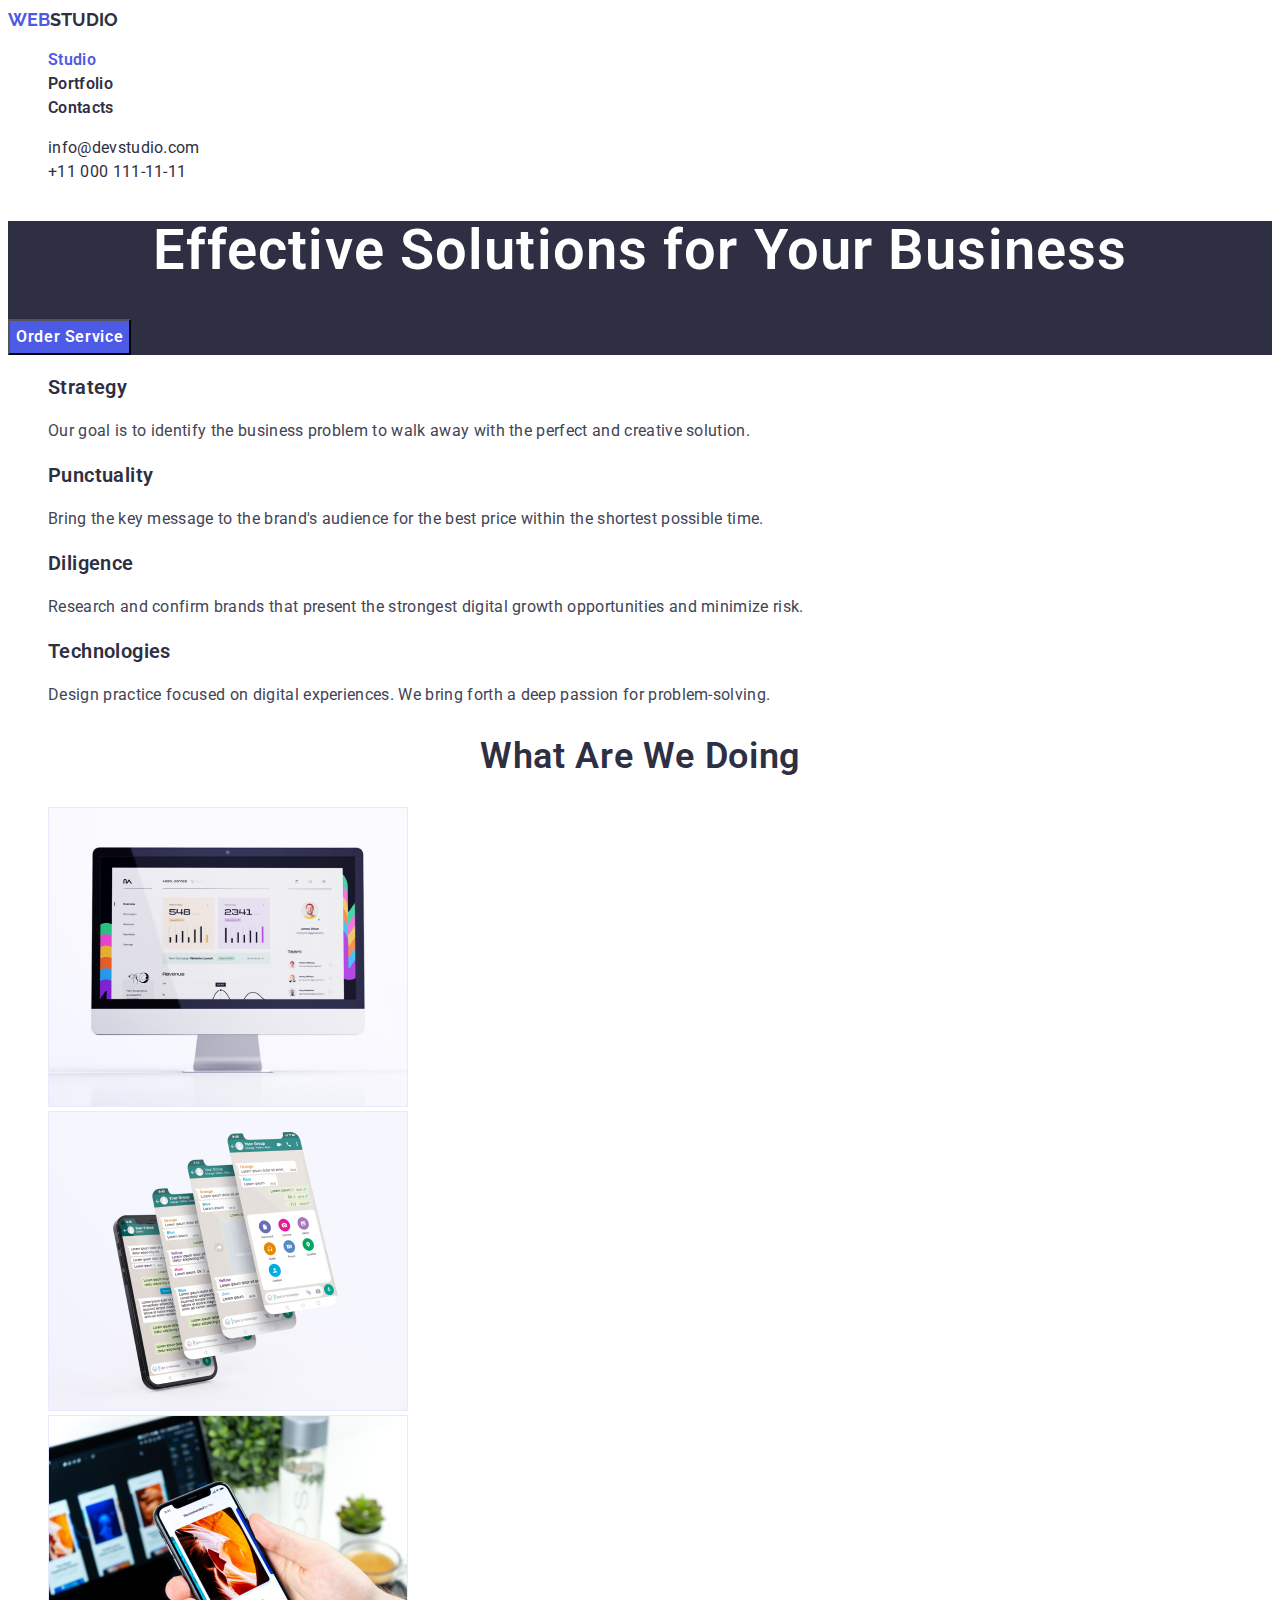
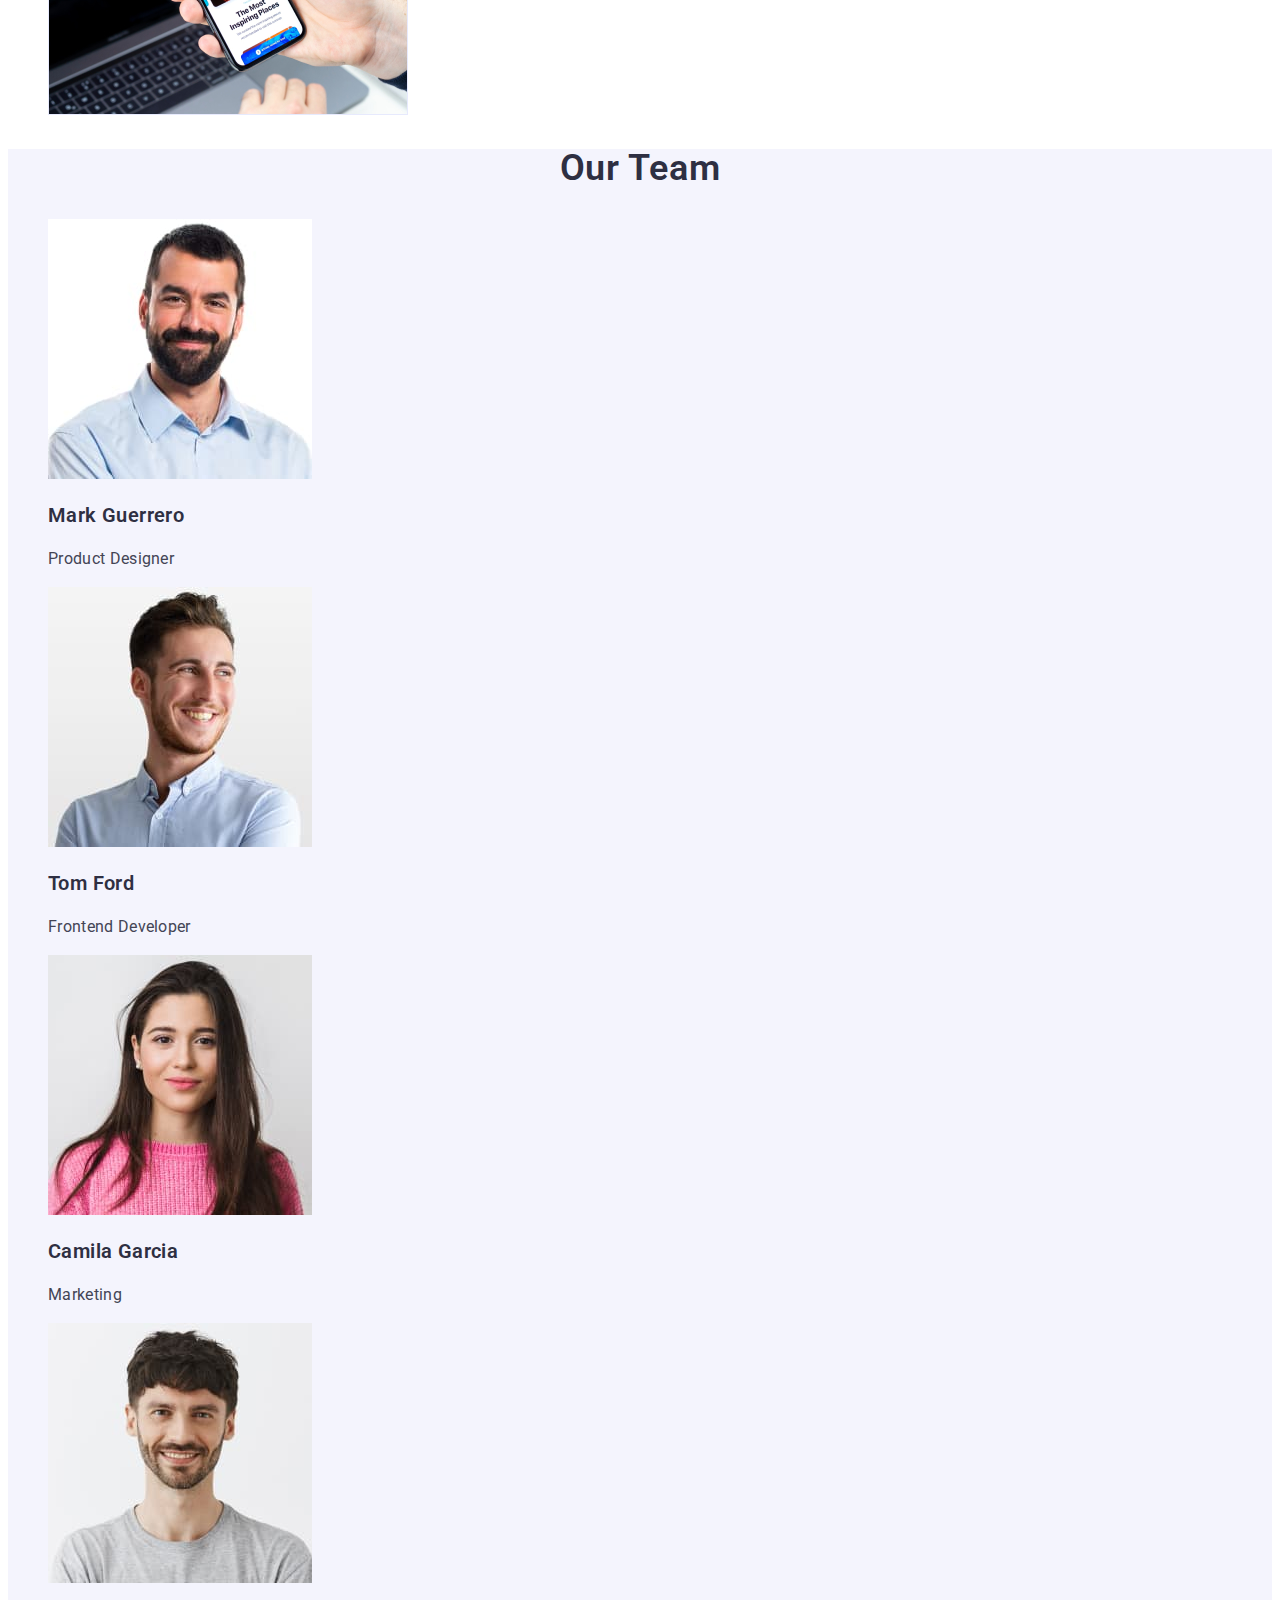
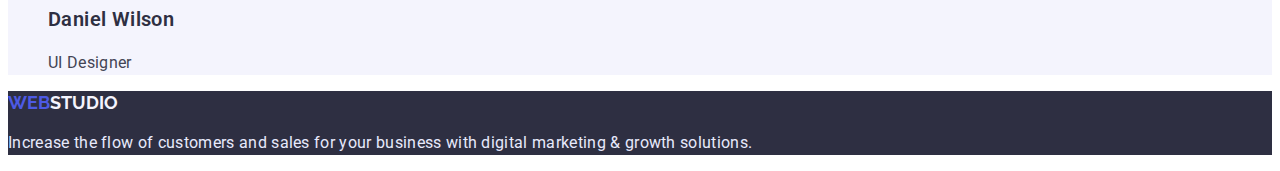
==== index.html @ fbc9b9a9 "Start of third homework" ====
<!DOCTYPE html>
<html lang="en">
  <head>
    <meta charset="UTF-8" />
    <meta http-equiv="X-UA-Compatible" content="IE=edge" />
    <meta name="viewport" content="width=device-width, initial-scale=1.0" />
    <title>Document</title>
    <link
      href="https://fonts.googleapis.com/css2?family=Raleway:wght@700&family=Roboto:wght@400;500;700;900&display=swap"
      rel="stylesheet"
    />
    <link rel="stylesheet" href="./css/styles.css" />
  </head>
  <body>
    <header>
      <nav>
        <!-- LOGO -->
        <a class="logo" href="./index.html"><span>web</span>studio</a>
        <!-- NAVIGATION-->
        <ul class="site-nav">
          <li class="site-nav-link"><a href="./index.html" class="link current">Studio</a></li>
          <li class="site-nav-link"><a href="./portfolio.html" class="link">Portfolio</a></li>
          <li class="site-nav-link"><a href="" class="link">Contacts</a></li>
        </ul>
      </nav>
      <ul class="auth-nav">
        <li class="auth-nav-link"><a href="mailto:info@devstudio.com">info@devstudio.com</a></li>
        <li class="auth-nav-link">
          <a href="tel:+110001111111">+11 000 111-11-11</a>
        </li>
      </ul>
    </header>
    <main>
      <!-- HERO -->
      <section class="hero">
        <h1 class="hero-title">Effective Solutions for Your Business</h1>
        <button class="hero-button" type="button">Order Service</button>
      </section>
      <!-- ADVANTAGES -->
      <section class="section-advantages">
        <h2 class="visually-hidden">Our advantages</h2>

        <ul class="feature-list">
          <li>
            <h3>Strategy</h3>
            <p class="text">
              Our goal is to identify the business problem to walk away with the
              perfect and creative solution.
            </p>
          </li>
          <li>
            <h3>Punctuality</h3>
            <p class="text">
              Bring the key message to the brand's audience for the best price
              within the shortest possible time.
            </p>
          </li>
          <li>
            <h3>Diligence</h3>
            <p class="text">
              Research and confirm brands that present the strongest digital
              growth opportunities and minimize risk.
            </p>
          </li>
          <li>
            <h3>Technologies</h3>
            <p class="text">
              Design practice focused on digital experiences. We bring forth a
              deep passion for problem-solving.
            </p>
          </li>
        </ul>
      </section>
      <!-- OFFER  -->
      <section class="section-offer">
        <h2 class="section-title">What are we doing</h2>
        <ul class="section-list">
          <li>
            <img
              src="./images/photo1.jpg"
              alt="Computer"
              width="360"
              height="300"
            />
          </li>
          <li>
            <img
              src="./images/photo2.jpg"
              alt="Mobile"
              width="360"
              height="300"
            />
          </li>
          <li>
            <img
              src="./images/photo3.jpg"
              alt="Phone in hand"
              width="360"
              height="300"
            />
          </li>
        </ul>
      </section>
      <!-- TEAM -->
      <section class="section-team">
        <h2 class="section-title">Our Team</h2>
        <ul class="list-team" >
          <li>
            <img
              src="./images/photo4.jpg"
              alt="Product Designer"
              width="264"
              height="260"
            />
            <h3 class="name">Mark Guerrero</h3>
            <p class="profession">Product Designer</p>
          </li>
          <li>
            <img
              src="./images/photo5.jpg"
              alt="Frontend Developer"
              width="264"
              height="260"
            />
            <h3 class="name">Tom Ford</h3>
            <p class="profession">Frontend Developer</p>
          </li>
          <li>
            <img
              src="./images/photo6.jpg"
              alt="Marketing"
              width="264"
              height="260"
            />
            <h3 class="name">Camila Garcia</h3>
            <p class="profession">Marketing</p>
          </li>
          <li>
            <img
              src="./images/photo7.jpg"
              alt="UI Designer"
              width="264"
              height="260"
            />
            <h3 class="name">Daniel Wilson</h3>
            <p class="profession">UI Designer</p>
          </li>
        </ul>
      </section>
    </main>
    <!-- FOOTER -->
    <footer>
      
        <a class="footer-logo" href="./index.html"><span>web</span>studio</a>
        <p class="tagline">
          Increase the flow of customers and sales for your business with
          digital marketing & growth solutions.
        </p>
    </footer>
  </body>
</html>
---- css/styles.css ----
:root {
  --primary-text-color: #434455;
  --secondary-text-color: #2e2f42;
  --first-background-color: #ffffff;
  --second-background-color: #f4f4fd;
  --third-background-color: #e5e5e5;
  --accent-color: #4d5ae5;
  --footer-text-color: #e7e9fc;
  --hover-button-color: #404bbf;
}
body {
  color: var(--primary-text-color);
  background-color: var(--first-background-color);
  font-family: "Roboto", sans-serif;
}

/* ЛОГОТИП */
.logo {
  font-family: "Raleway", sans-serif;
  font-weight: 700;
  font-size: 18px;
  line-height: 1.33px;
  text-transform: uppercase;
  color: var(--secondary-text-color);
}
span {
  font-family: "Raleway", sans-serif;
  font-weight: 700;
  font-size: 18px;
  line-height: 1.33;
  text-transform: uppercase;
  color: var(--accent-color);
}
a {
  text-decoration: none;
}
ul {
  list-style: none;
}
/* SITE-NAV */
.site-nav .link {
  color: var(--secondary-text-color);
  font-weight: 600;
  font-size: 16px;
  line-height: 1.5;
  letter-spacing: 0.02em;
}
.site-nav .link:hover,
.site-nav .link:focus {
  color: var(--accent-color);
}
.site-nav .link.current {
  color: var(--accent-color);
}

/* AUTH-NAV */
.auth-nav a {
  color: var(--secondary-text-color);
  font-weight: 400;
  font-size: 16px;
  line-height: 1.5;
  letter-spacing: 0.02em;
}
.auth-nav a:hover,
.auth-nav a:focus {
  color: var(--accent-color);
}

/* HERO */
.hero {
  background-color: var(--secondary-text-color);
}
.hero-title {
  color: var(--first-background-color);
  font-weight: 600;
  font-size: 56px;
  line-height: 1.07;
  text-align: center;
  letter-spacing: 0.02em;
}
.hero-button {
  font-family: "Roboto", sans-serif;
  background-color: var(--accent-color);
  color: var(--first-background-color);
  font-weight: 600;
  font-size: 16px;
  line-height: 1.9;
  letter-spacing: 0.04em;
  cursor: pointer;
}
.hero-button:hover,
.hero-button:focus {
  background-color: var(--hover-button-color);
}

/* ADVANTAGES */
.feature-list h3 {
  font-weight: 600;
  color: var(--secondary-text-color);
  font-size: 20px;
  line-height: 1.2;
  letter-spacing: 0.02em;
}
.feature-list .text {
  font-size: 16px;
  line-height: 1.5;
  letter-spacing: 0.02em;
}
.visually-hidden {
  position: absolute;
  white-space: nowrap;
  width: 1px;
  height: 1px;
  overflow: hidden;
  border: 0;
  padding: 0;
  clip: rect(0 0 0 0);
  clip-path: inset(50%);
  margin: -1px;
}
/* TEAM */
.section-team {
  background-color: var(--second-background-color);
}
.team-list li {
  background-color: var(--first-background-color);
}
.section-title {
  color: var(--secondary-text-color);
  font-weight: 600;
  font-size: 36px;
  line-height: 1.11;
  text-align: center;
  letter-spacing: 0.02em;
  text-transform: capitalize;
}
.name {
  color: var(--secondary-text-color);
  font-weight: 600;
  font-size: 20px;
  line-height: 1.2;
  letter-spacing: 0.02em;
}
.profession {
  font-weight: 400;
  font-size: 16px;
  line-height: 1.5;
  letter-spacing: 0.02em;
}
/* FOOTER */
footer {
  background-color: var(--secondary-text-color);
}
.footer-logo {
  font-family: "Raleway", sans-serif;
  font-weight: 700;
  font-size: 18px;
  line-height: 1.33px;
  text-transform: uppercase;
  color: var(--second-background-color);
}
.tagline {
  color: var(--footer-text-color);
  font-weight: 400;
  font-size: 16px;
  line-height: 1.5;
  letter-spacing: 0.02em;
}

/* PORTFOLIO */


.filter-item {
  background-color: var(--second-background-color);
  color: var(--accent-color);
  font-family: 'Roboto',sans-serif;
  font-weight: 600;
  font-size: 16px;
  line-height: 1.5;
  display: flex;
  align-items: center;
  text-align: center;
  letter-spacing: 0.04em;
}

.filter-item:hover,
.filter-item:focus {
  background-color: var(--accent-color);
  color: var(--first-background-color);
}
.filter-item {
  cursor: pointer;
}
.works-item h2 {
  color: var(--secondary-text-color);
  font-weight: 600;
  font-size: 20px;
  line-height: 1.2;
  letter-spacing: 0.02em;
}
.works-item p {
  color: var(--primary-text-color);
  font-size: 16px;
  line-height: 1.5;
  letter-spacing: 0.02em;
}
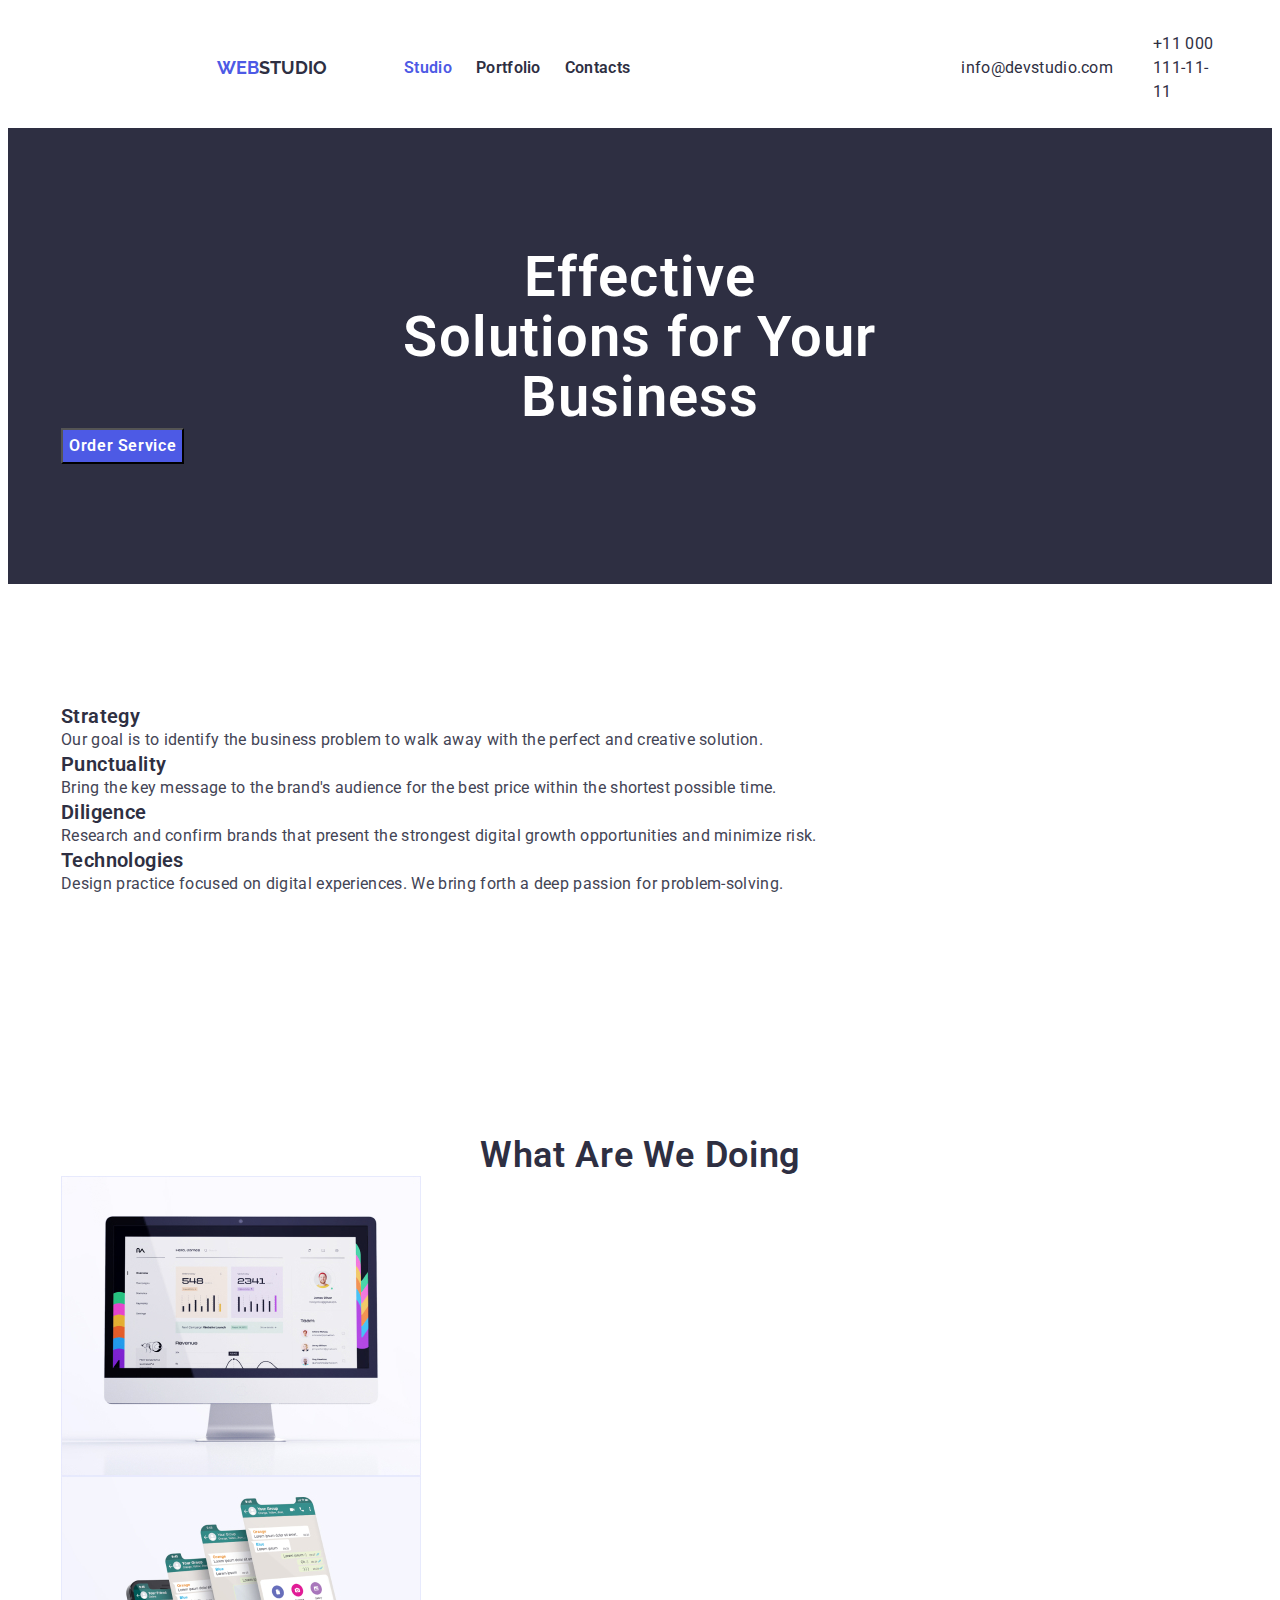
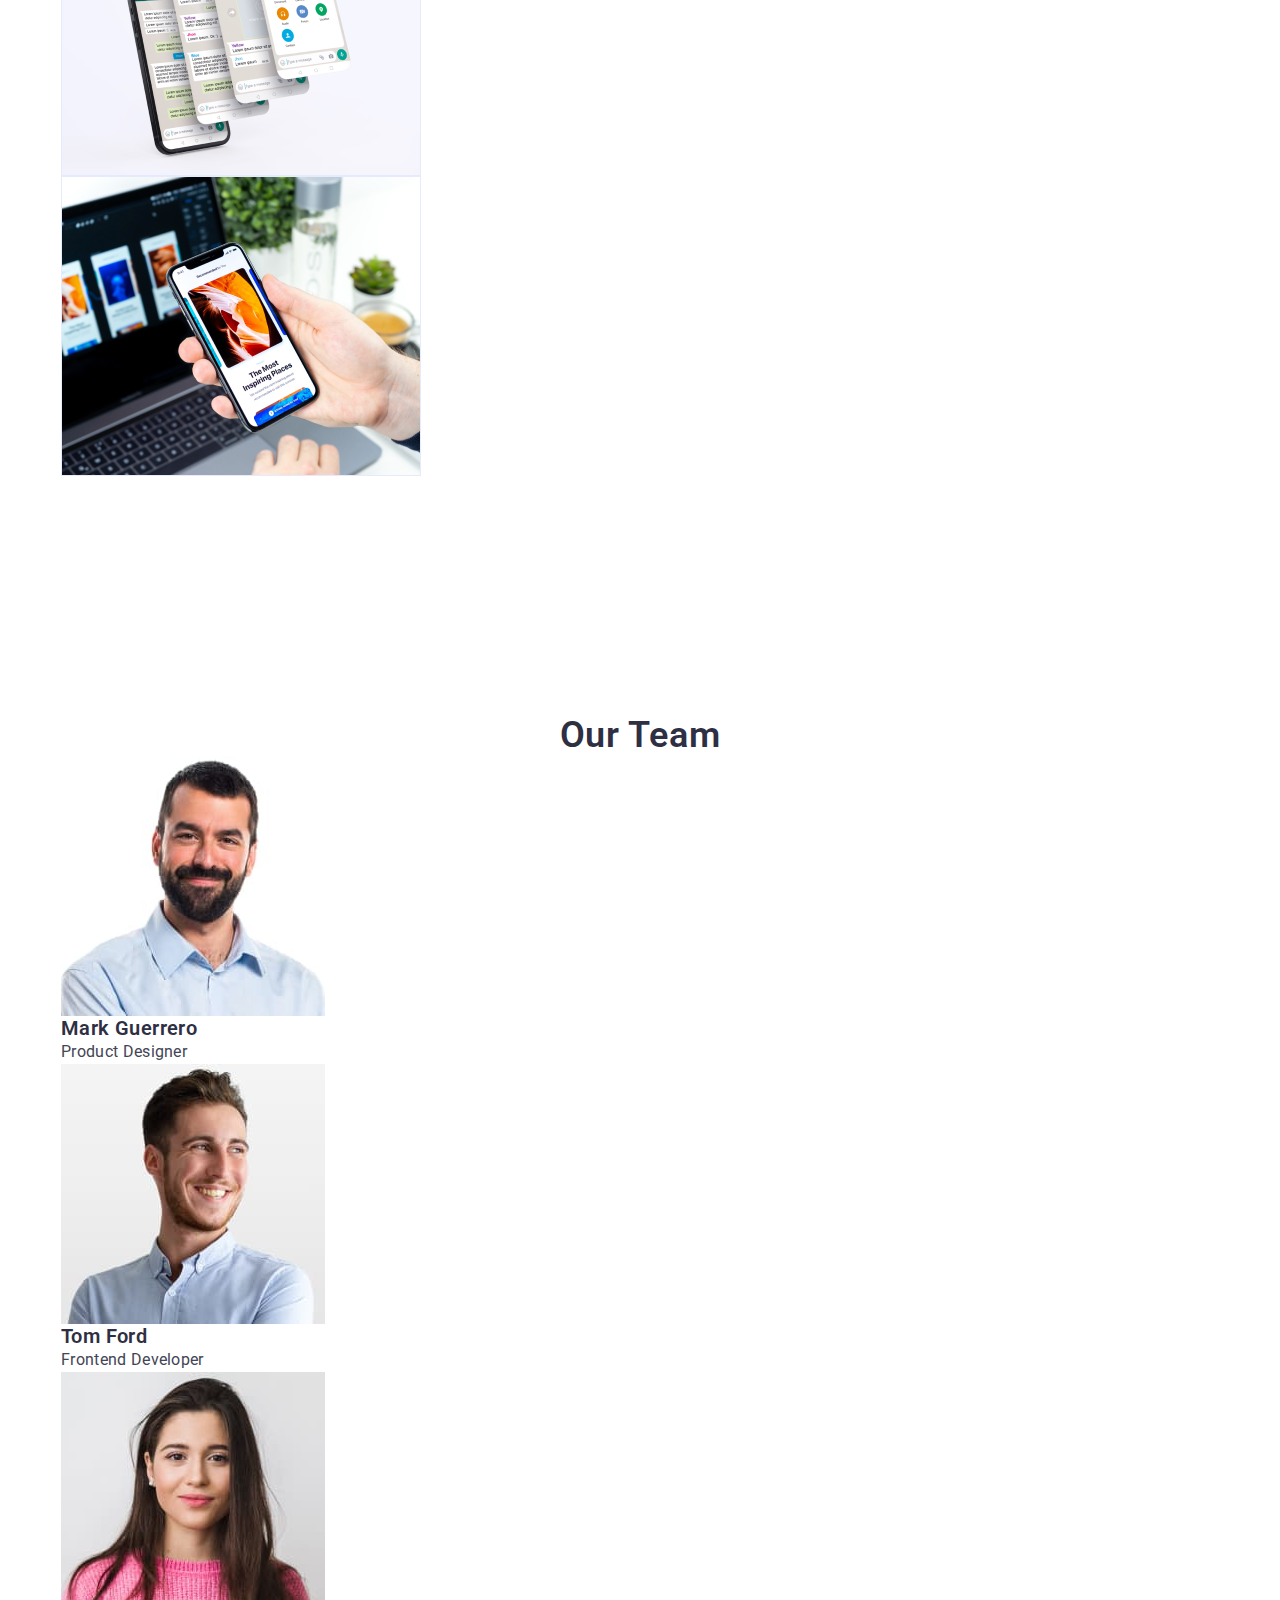
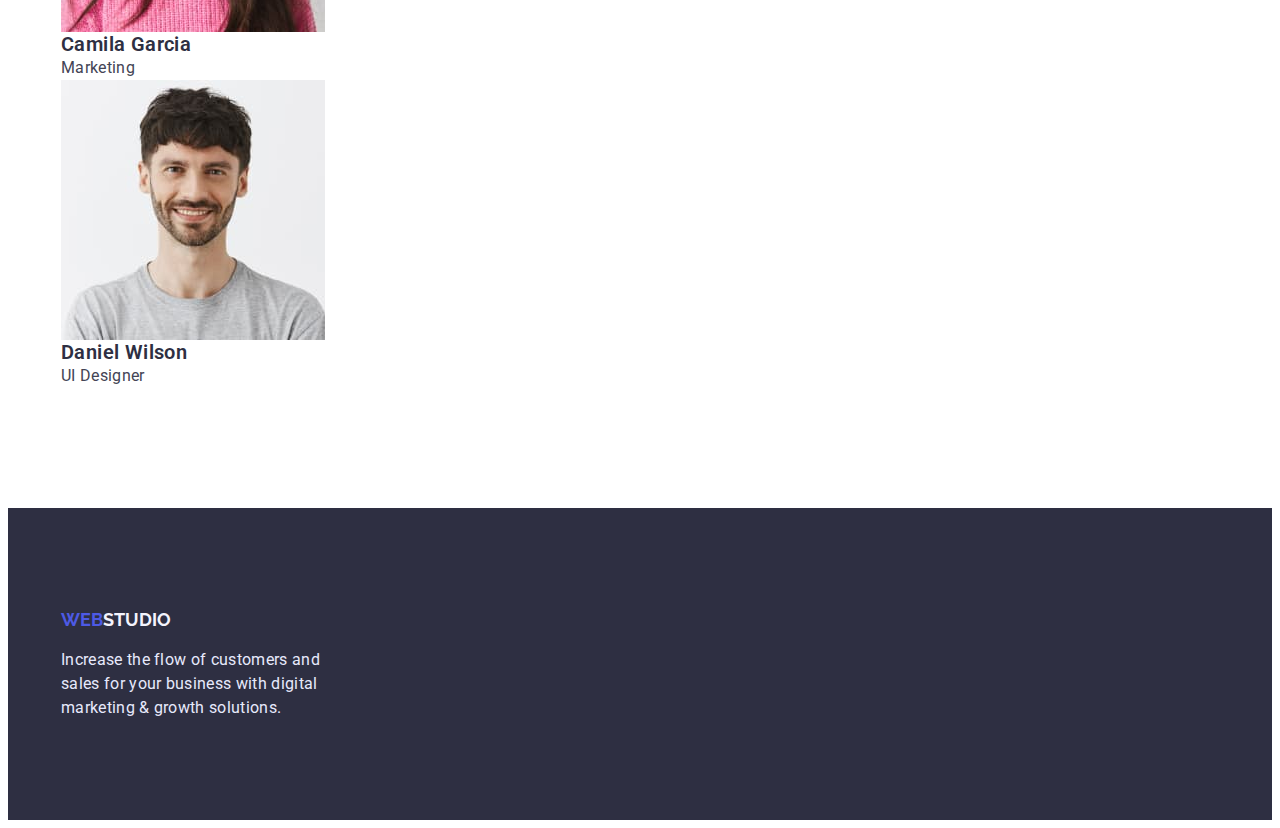
==== commit 8214d8b3: "Page markup" ====
--- a/index.html
+++ b/index.html
@@ -4,158 +4,198 @@
     <meta charset="UTF-8" />
     <meta http-equiv="X-UA-Compatible" content="IE=edge" />
     <meta name="viewport" content="width=device-width, initial-scale=1.0" />
+    <link
+      rel="stylesheet"
+      href="https://cdnjs.cloudflare.com/ajax/libs/modern-normalize/1.1.0/modern-normalize.min.css"
+      integrity="sha512-wpPYUAdjBVSE4KJnH1VR1HeZfpl1ub8YT/NKx4PuQ5NmX2tKuGu6U/JRp5y+Y8XG2tV+wKQpNHVUX03MfMFn9Q=="
+      crossorigin="anonymous"
+      referrerpolicy="no-referrer"
+    />
     <title>Document</title>
     <link
       href="https://fonts.googleapis.com/css2?family=Raleway:wght@700&family=Roboto:wght@400;500;700;900&display=swap"
       rel="stylesheet"
     />
+    <link rel="stylesheet" href="./css/reset.css" />
     <link rel="stylesheet" href="./css/styles.css" />
   </head>
   <body>
-    <header>
-      <nav>
-        <!-- LOGO -->
-        <a class="logo" href="./index.html"><span>web</span>studio</a>
-        <!-- NAVIGATION-->
-        <ul class="site-nav">
-          <li class="site-nav-link"><a href="./index.html" class="link current">Studio</a></li>
-          <li class="site-nav-link"><a href="./portfolio.html" class="link">Portfolio</a></li>
-          <li class="site-nav-link"><a href="" class="link">Contacts</a></li>
+    <header class="header">
+      <div class="container header-container">
+        <nav class="header-nav">
+          <!-- LOGO -->
+          <a class="logo" href="./index.html"><span>web</span>studio</a>
+          <!-- NAVIGATION-->
+          <ul class="site-nav">
+            <li class="site-nav-link">
+              <a href="./index.html" class="link current">Studio</a>
+            </li>
+            <li class="site-nav-link">
+              <a href="./portfolio.html" class="link">Portfolio</a>
+            </li>
+            <li class="site-nav-link"><a href="" class="link">Contacts</a></li>
+          </ul>
+        </nav>
+        <ul class="auth-nav">
+          <li class="auth-nav-link">
+            <a class="auth-nav-link-item" href="mailto:info@devstudio.com">info@devstudio.com</a>
+          </li>
+          <li class="auth-nav-link">
+            <a class="auth-nav-link-item" href="tel:+110001111111">+11 000 111-11-11</a>
+          </li>
         </ul>
-      </nav>
-      <ul class="auth-nav">
-        <li class="auth-nav-link"><a href="mailto:info@devstudio.com">info@devstudio.com</a></li>
-        <li class="auth-nav-link">
-          <a href="tel:+110001111111">+11 000 111-11-11</a>
-        </li>
-      </ul>
+      </div>
     </header>
     <main>
       <!-- HERO -->
-      <section class="hero">
-        <h1 class="hero-title">Effective Solutions for Your Business</h1>
-        <button class="hero-button" type="button">Order Service</button>
+      
+      <section class="section hero">
+        <div class="container container-hero">
+          <h1 class="hero-title">Effective Solutions for Your Business</h1>
+          <button class="hero-button" type="button">Order Service</button>
+        </section>
+      </div>
+        
+      <!-- ADVANTAGES -->
+      <section class="section advantages">
+        <h2 class="visually-hidden">Our advantages</h2>
+<div class="container container-advantages">
+  <ul class="feature-list">
+    <li>
+      <h3>Strategy</h3>
+      <p class="text">
+        Our goal is to identify the business problem to walk away with the
+        perfect and creative solution.
+      </p>
+    </li>
+    <li>
+      <h3>Punctuality</h3>
+      <p class="text">
+        Bring the key message to the brand's audience for the best price
+        within the shortest possible time.
+      </p>
+    </li>
+    <li>
+      <h3>Diligence</h3>
+      <p class="text">
+        Research and confirm brands that present the strongest digital
+        growth opportunities and minimize risk.
+      </p>
+    </li>
+    <li>
+      <h3>Technologies</h3>
+      <p class="text">
+        Design practice focused on digital experiences. We bring forth a
+        deep passion for problem-solving.
+      </p>
+    </li>
+  </ul>
+</div>   
       </section>
-      <!-- ADVANTAGES -->
-      <section class="section-advantages">
-        <h2 class="visually-hidden">Our advantages</h2>
-
-        <ul class="feature-list">
-          <li>
-            <h3>Strategy</h3>
-            <p class="text">
-              Our goal is to identify the business problem to walk away with the
-              perfect and creative solution.
-            </p>
-          </li>
-          <li>
-            <h3>Punctuality</h3>
-            <p class="text">
-              Bring the key message to the brand's audience for the best price
-              within the shortest possible time.
-            </p>
-          </li>
-          <li>
-            <h3>Diligence</h3>
-            <p class="text">
-              Research and confirm brands that present the strongest digital
-              growth opportunities and minimize risk.
-            </p>
-          </li>
-          <li>
-            <h3>Technologies</h3>
-            <p class="text">
-              Design practice focused on digital experiences. We bring forth a
-              deep passion for problem-solving.
-            </p>
-          </li>
-        </ul>
-      </section>
+      
+      
       <!-- OFFER  -->
-      <section class="section-offer">
-        <h2 class="section-title">What are we doing</h2>
-        <ul class="section-list">
-          <li>
-            <img
-              src="./images/photo1.jpg"
-              alt="Computer"
-              width="360"
-              height="300"
-            />
-          </li>
-          <li>
-            <img
-              src="./images/photo2.jpg"
-              alt="Mobile"
-              width="360"
-              height="300"
-            />
-          </li>
-          <li>
-            <img
-              src="./images/photo3.jpg"
-              alt="Phone in hand"
-              width="360"
-              height="300"
-            />
-          </li>
-        </ul>
-      </section>
-      <!-- TEAM -->
-      <section class="section-team">
-        <h2 class="section-title">Our Team</h2>
-        <ul class="list-team" >
-          <li>
-            <img
-              src="./images/photo4.jpg"
-              alt="Product Designer"
-              width="264"
-              height="260"
-            />
-            <h3 class="name">Mark Guerrero</h3>
-            <p class="profession">Product Designer</p>
-          </li>
-          <li>
-            <img
-              src="./images/photo5.jpg"
-              alt="Frontend Developer"
-              width="264"
-              height="260"
-            />
-            <h3 class="name">Tom Ford</h3>
-            <p class="profession">Frontend Developer</p>
-          </li>
-          <li>
-            <img
-              src="./images/photo6.jpg"
-              alt="Marketing"
-              width="264"
-              height="260"
-            />
-            <h3 class="name">Camila Garcia</h3>
-            <p class="profession">Marketing</p>
-          </li>
-          <li>
-            <img
-              src="./images/photo7.jpg"
-              alt="UI Designer"
-              width="264"
-              height="260"
-            />
-            <h3 class="name">Daniel Wilson</h3>
-            <p class="profession">UI Designer</p>
-          </li>
-        </ul>
+      
+      <section class="section offer">
+        <div class="container container-offer">
+          <h2 class="section-title">What are we doing</h2>
+          <ul class="section-list">
+            <li>
+              <img
+                src="./images/photo1.jpg"
+                alt="Computer"
+                width="360"
+                height="300"
+              />
+            </li>
+            <li>
+              <img
+                src="./images/photo2.jpg"
+                alt="Mobile"
+                width="360"
+                height="300"
+              />
+            </li>
+            <li>
+              <img
+                src="./images/photo3.jpg"
+                alt="Phone in hand"
+                width="360"
+                height="300"
+              />
+            </li>
+          </ul>
+        </div>
+        </section>
+        
+        
+        <!-- TEAM -->
+        
+        
+        <section class="section team">
+          <div class="container container-team"> 
+            <h2 class="section-title">Our Team</h2>
+            <ul class="list-team">
+              <li>
+                <img
+                  src="./images/photo4.jpg"
+                  alt="Product Designer"
+                  width="264"
+                  height="260"
+                />
+                <h3 class="name">Mark Guerrero</h3>
+                <p class="profession">Product Designer</p>
+              </li>
+              <li>
+                <img
+                  src="./images/photo5.jpg"
+                  alt="Frontend Developer"
+                  width="264"
+                  height="260"
+                />
+                <h3 class="name">Tom Ford</h3>
+                <p class="profession">Frontend Developer</p>
+              </li>
+              <li>
+                <img
+                  src="./images/photo6.jpg"
+                  alt="Marketing"
+                  width="264"
+                  height="260"
+                />
+                <h3 class="name">Camila Garcia</h3>
+                <p class="profession">Marketing</p>
+              </li>
+              <li>
+                <img
+                  src="./images/photo7.jpg"
+                  alt="UI Designer"
+                  width="264"
+                  height="260"
+                />
+                <h3 class="name">Daniel Wilson</h3>
+                <p class="profession">UI Designer</p>
+              </li>
+            </ul>
+          </div>
+          
+      
       </section>
     </main>
+   
+   
     <!-- FOOTER -->
+   
+   
     <footer>
-      
+      <div class="container container-footer">
         <a class="footer-logo" href="./index.html"><span>web</span>studio</a>
         <p class="tagline">
-          Increase the flow of customers and sales for your business with
-          digital marketing & growth solutions.
+          Increase the flow of customers and sales for your business with digital
+          marketing & growth solutions.
         </p>
+      </div>
+     
     </footer>
   </body>
 </html>
--- a/css/styles.css
+++ b/css/styles.css
@@ -8,10 +8,24 @@
   --footer-text-color: #e7e9fc;
   --hover-button-color: #404bbf;
 }
+
 body {
   color: var(--primary-text-color);
   background-color: var(--first-background-color);
   font-family: "Roboto", sans-serif;
+}
+.container {
+  width: 1158px;
+  margin: 0 auto;
+}
+.section {
+  padding-top: 120px;
+  padding-bottom: 120px;
+}
+.header-container {
+  display: flex;
+ 
+  
 }
 
 /* ЛОГОТИП */
@@ -22,6 +36,7 @@
   line-height: 1.33px;
   text-transform: uppercase;
   color: var(--secondary-text-color);
+  margin-left: 156px;
 }
 span {
   font-family: "Raleway", sans-serif;
@@ -31,14 +46,22 @@
   text-transform: uppercase;
   color: var(--accent-color);
 }
-a {
-  text-decoration: none;
-}
-ul {
-  list-style: none;
-}
+
 /* SITE-NAV */
-.site-nav .link {
+.header-nav {
+  display: flex;
+  align-items: center;
+}
+.site-nav {
+  display: flex;
+  margin-left: 77px;
+  gap: 24px;
+}
+
+ .link {
+  display: block;
+  padding-top: 24px;
+  padding-bottom: 24px;
   color: var(--secondary-text-color);
   font-weight: 600;
   font-size: 16px;
@@ -54,12 +77,23 @@
 }
 
 /* AUTH-NAV */
-.auth-nav a {
+.auth-nav {
+  display: flex;
+  margin-left: 331px;
+  gap: 40px;
+  align-items: center;
+}
+
+.auth-nav-link-item {
+  display: block;
+  padding-top: 24px;
+  padding-bottom: 24px;
   color: var(--secondary-text-color);
   font-weight: 400;
   font-size: 16px;
   line-height: 1.5;
   letter-spacing: 0.02em;
+
 }
 .auth-nav a:hover,
 .auth-nav a:focus {
@@ -71,6 +105,8 @@
   background-color: var(--secondary-text-color);
 }
 .hero-title {
+max-width: 492px;
+ margin: 0 auto;
   color: var(--first-background-color);
   font-weight: 600;
   font-size: 56px;
@@ -79,6 +115,7 @@
   letter-spacing: 0.02em;
 }
 .hero-button {
+  margin: 0 auto;
   font-family: "Roboto", sans-serif;
   background-color: var(--accent-color);
   color: var(--first-background-color);
@@ -94,6 +131,7 @@
 }
 
 /* ADVANTAGES */
+
 .feature-list h3 {
   font-weight: 600;
   color: var(--secondary-text-color);
@@ -151,6 +189,10 @@
 footer {
   background-color: var(--secondary-text-color);
 }
+.container-footer {
+  padding-top: 100px;
+  padding-bottom: 100px;
+}
 .footer-logo {
   font-family: "Raleway", sans-serif;
   font-weight: 700;
@@ -160,6 +202,8 @@
   color: var(--second-background-color);
 }
 .tagline {
+  padding-top: 16px;
+  max-width: 264px;;
   color: var(--footer-text-color);
   font-weight: 400;
   font-size: 16px;
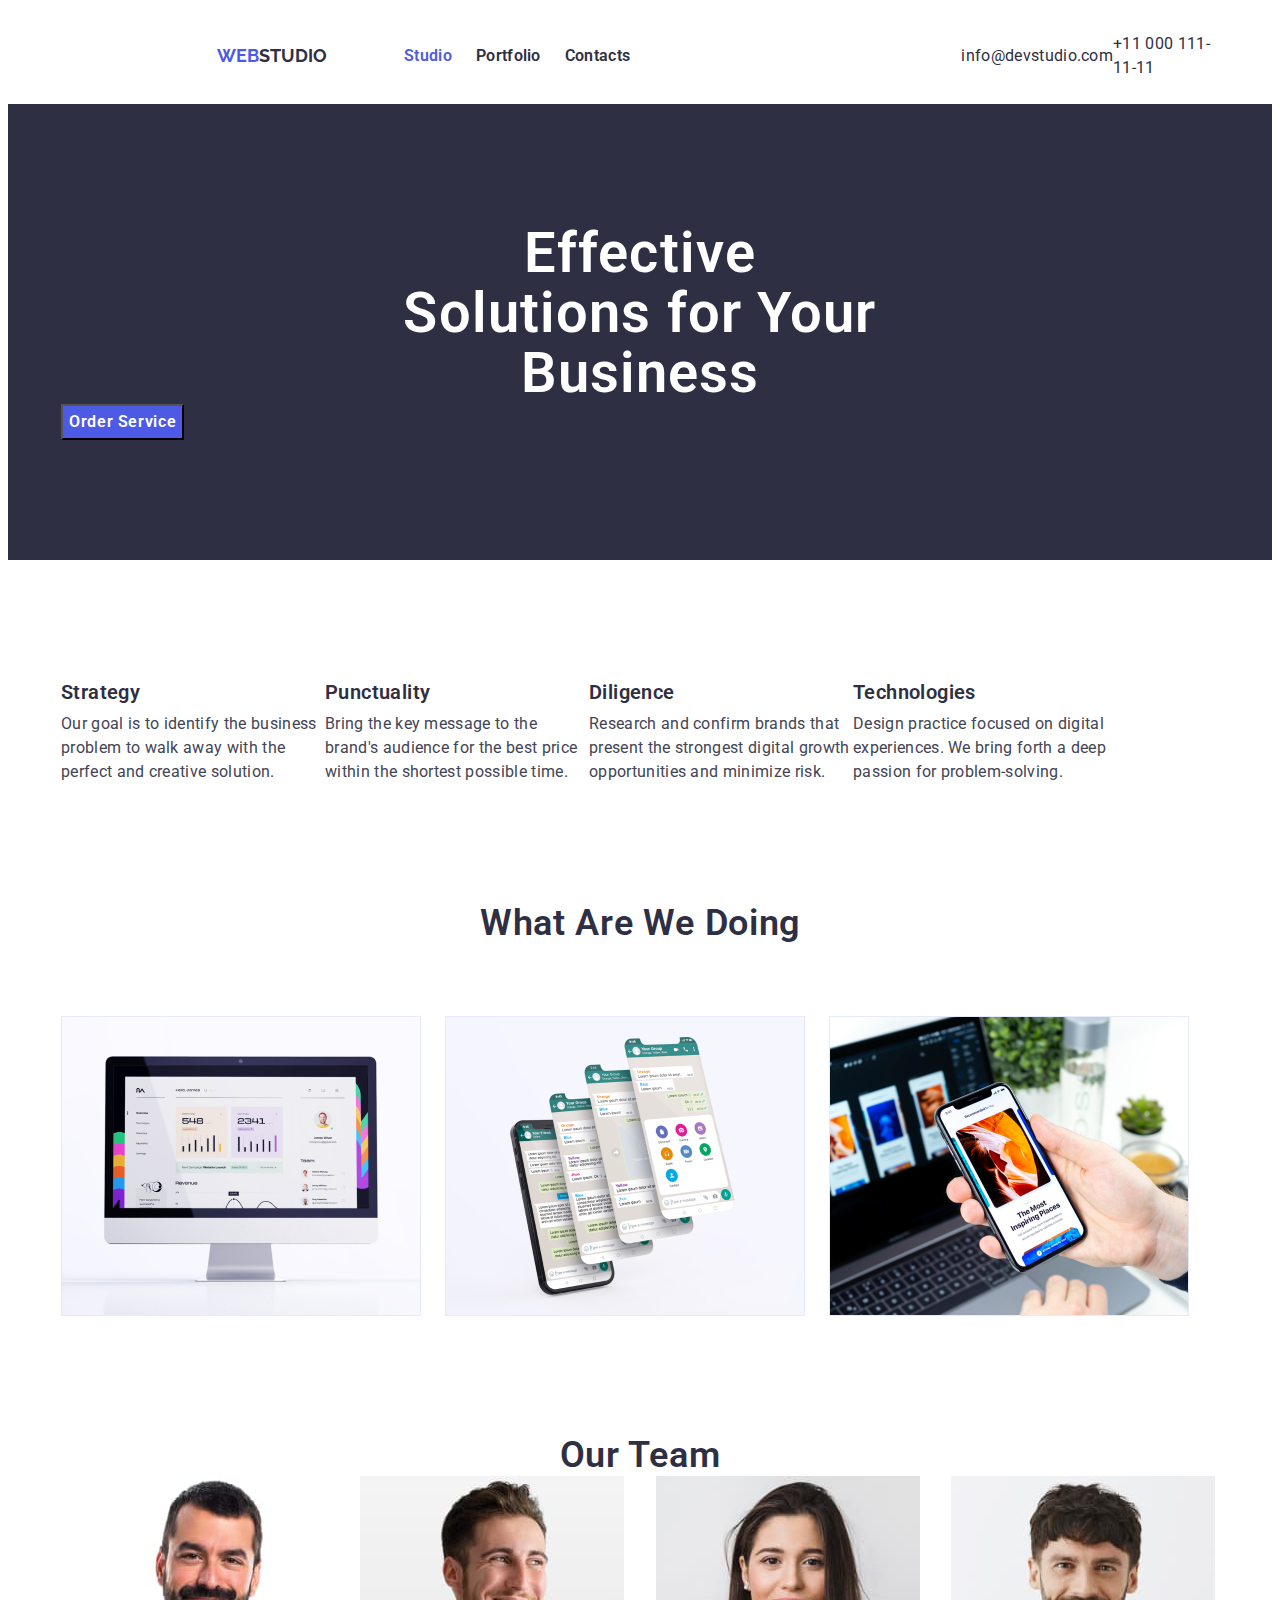
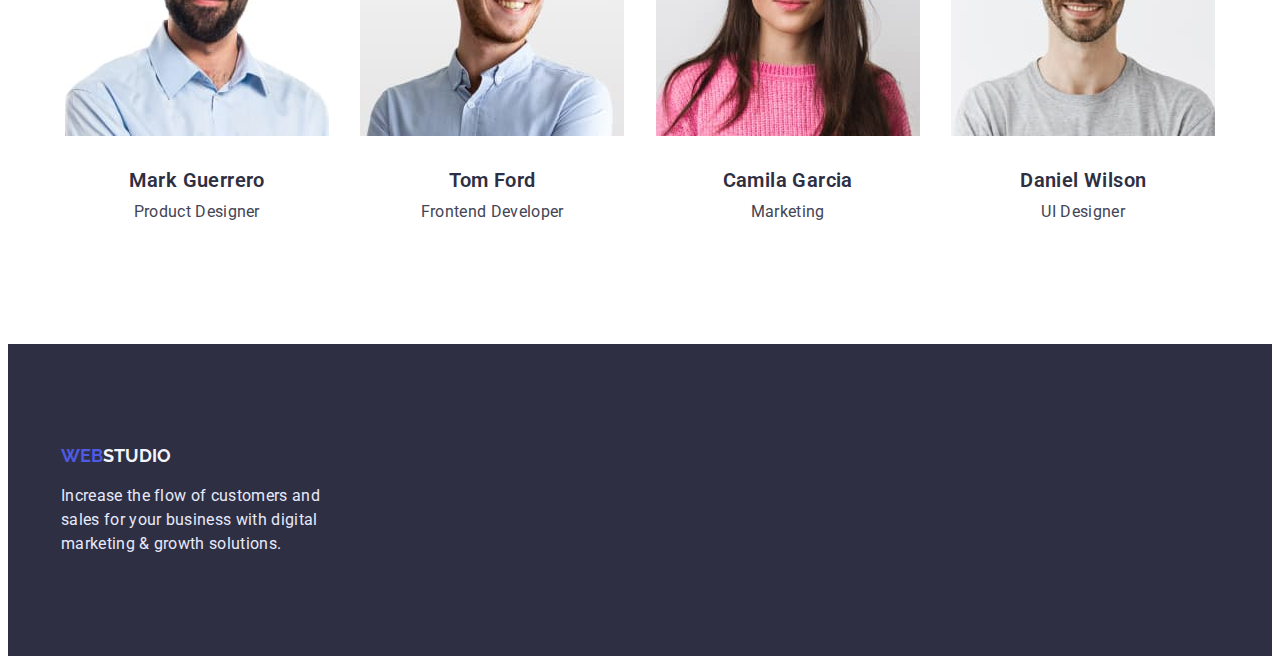
==== commit 1b01185a: "Edits hw3" ====
--- a/index.html
+++ b/index.html
@@ -61,28 +61,28 @@
         <h2 class="visually-hidden">Our advantages</h2>
 <div class="container container-advantages">
   <ul class="feature-list">
-    <li>
+    <li class="feature-list-item">
       <h3>Strategy</h3>
       <p class="text">
         Our goal is to identify the business problem to walk away with the
         perfect and creative solution.
       </p>
     </li>
-    <li>
+    <li class="feature-list-item" >
       <h3>Punctuality</h3>
       <p class="text">
         Bring the key message to the brand's audience for the best price
         within the shortest possible time.
       </p>
     </li>
-    <li>
+    <li class="feature-list-item" >
       <h3>Diligence</h3>
       <p class="text">
         Research and confirm brands that present the strongest digital
         growth opportunities and minimize risk.
       </p>
     </li>
-    <li>
+    <li class="feature-list-item">
       <h3>Technologies</h3>
       <p class="text">
         Design practice focused on digital experiences. We bring forth a
@@ -136,7 +136,7 @@
           <div class="container container-team"> 
             <h2 class="section-title">Our Team</h2>
             <ul class="list-team">
-              <li>
+              <li class="list-team-item" >
                 <img
                   src="./images/photo4.jpg"
                   alt="Product Designer"
@@ -146,7 +146,7 @@
                 <h3 class="name">Mark Guerrero</h3>
                 <p class="profession">Product Designer</p>
               </li>
-              <li>
+              <li class="list-team-item" >
                 <img
                   src="./images/photo5.jpg"
                   alt="Frontend Developer"
@@ -156,7 +156,7 @@
                 <h3 class="name">Tom Ford</h3>
                 <p class="profession">Frontend Developer</p>
               </li>
-              <li>
+              <li class="list-team-item" >
                 <img
                   src="./images/photo6.jpg"
                   alt="Marketing"
@@ -166,7 +166,7 @@
                 <h3 class="name">Camila Garcia</h3>
                 <p class="profession">Marketing</p>
               </li>
-              <li>
+              <li class="list-team-item" >
                 <img
                   src="./images/photo7.jpg"
                   alt="UI Designer"
--- a/css/styles.css
+++ b/css/styles.css
@@ -17,6 +17,7 @@
 .container {
   width: 1158px;
   margin: 0 auto;
+  padding: 0 15px;
 }
 .section {
   padding-top: 120px;
@@ -80,7 +81,6 @@
 .auth-nav {
   display: flex;
   margin-left: 331px;
-  gap: 40px;
   align-items: center;
 }
 
@@ -88,6 +88,7 @@
   display: block;
   padding-top: 24px;
   padding-bottom: 24px;
+  margin-left:no;
   color: var(--secondary-text-color);
   font-weight: 400;
   font-size: 16px;
@@ -131,7 +132,13 @@
 }
 
 /* ADVANTAGES */
-
+.feature-list {
+  display: flex;
+}
+
+.text {
+  margin-top: 8px;
+}
 .feature-list h3 {
   font-weight: 600;
   color: var(--secondary-text-color);
@@ -143,6 +150,7 @@
   font-size: 16px;
   line-height: 1.5;
   letter-spacing: 0.02em;
+  max-width: 264px;
 }
 .visually-hidden {
   position: absolute;
@@ -156,12 +164,29 @@
   clip-path: inset(50%);
   margin: -1px;
 }
+/* OFFER */
+.offer {
+  padding-top: 0;
+  padding-bottom: 0;
+}
+.section-list {
+  display: flex;
+  gap: 24px;
+  margin-top: 72px;
+}
+
 /* TEAM */
+
 .section-team {
   background-color: var(--second-background-color);
 }
-.team-list li {
+.list-team {
+  display: flex;
+  gap: 24px;
+}
+.list-team-item{
   background-color: var(--first-background-color);
+  margin: 0 auto;
 }
 .section-title {
   color: var(--secondary-text-color);
@@ -173,6 +198,9 @@
   text-transform: capitalize;
 }
 .name {
+  text-align: center;
+  margin-top: 32px;
+  margin-bottom: 8px;
   color: var(--secondary-text-color);
   font-weight: 600;
   font-size: 20px;
@@ -180,6 +208,7 @@
   letter-spacing: 0.02em;
 }
 .profession {
+  text-align: center;
   font-weight: 400;
   font-size: 16px;
   line-height: 1.5;
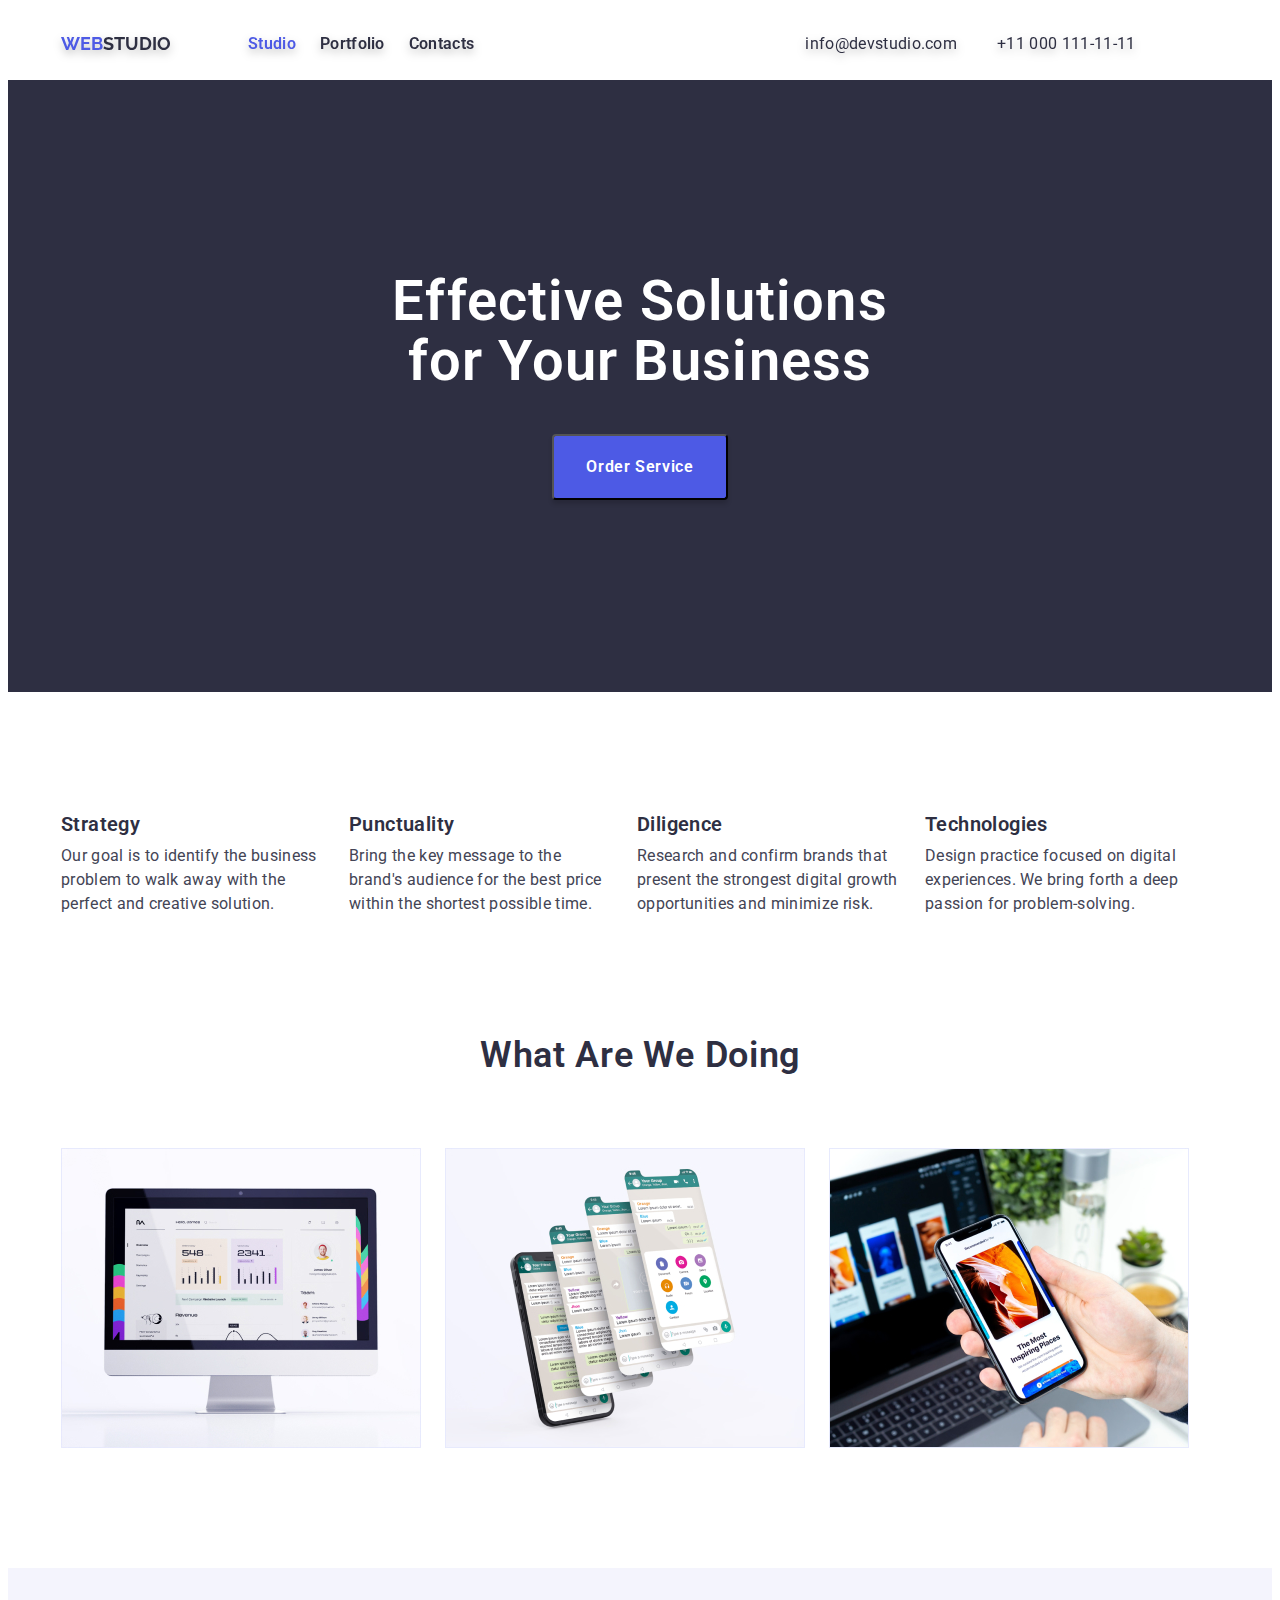
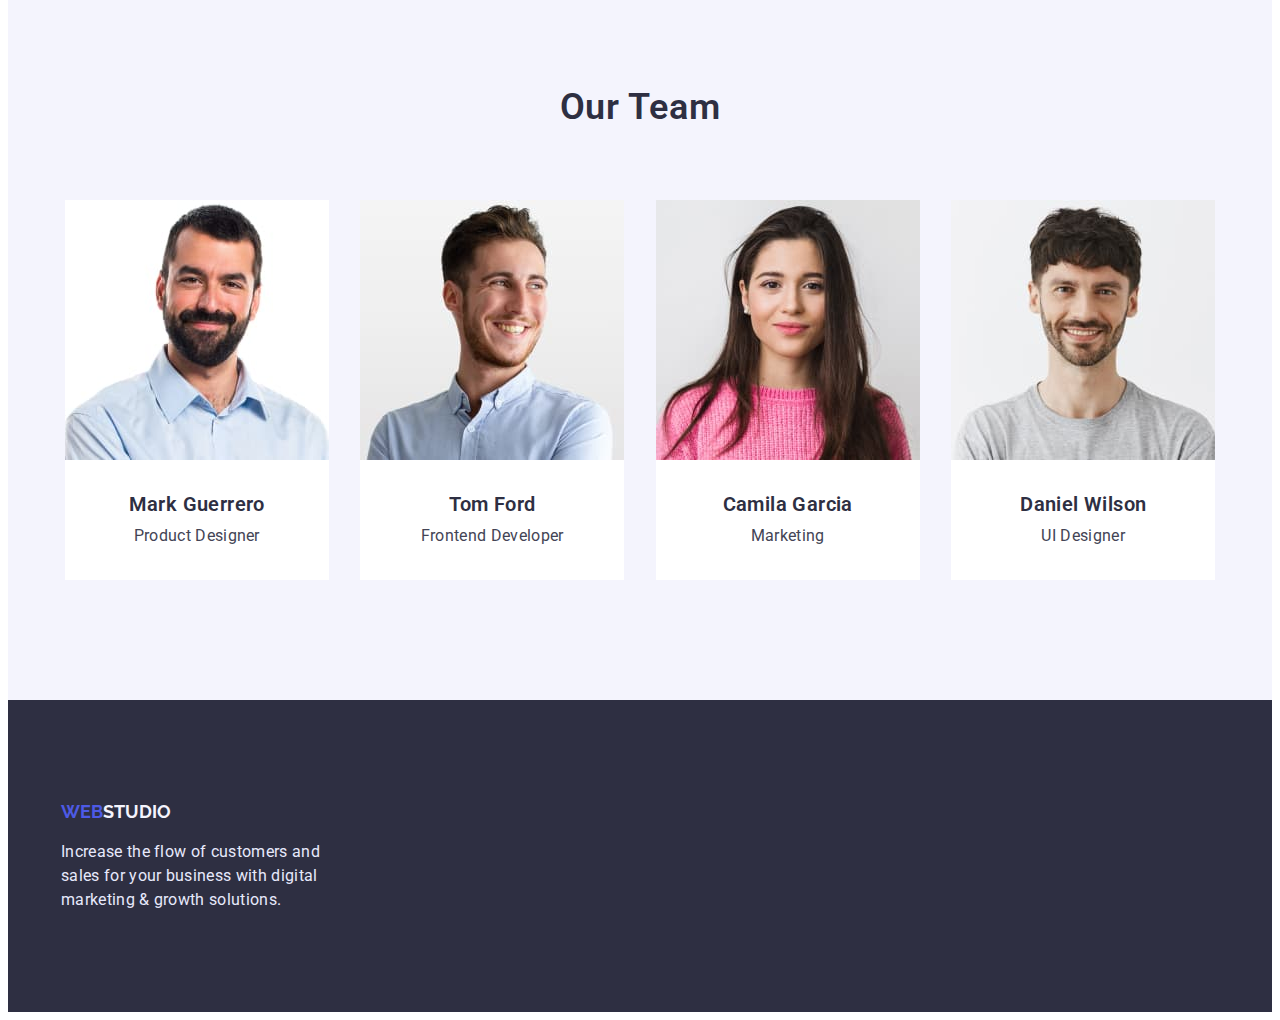
==== commit ace93d78: "first attempt" ====
--- a/index.html
+++ b/index.html
@@ -38,64 +38,67 @@
         </nav>
         <ul class="auth-nav">
           <li class="auth-nav-link">
-            <a class="auth-nav-link-item" href="mailto:info@devstudio.com">info@devstudio.com</a>
+            <a class="auth-nav-link-item" href="mailto:info@devstudio.com"
+              >info@devstudio.com</a
+            >
           </li>
           <li class="auth-nav-link">
-            <a class="auth-nav-link-item" href="tel:+110001111111">+11 000 111-11-11</a>
+            <a class="auth-nav-link-item" href="tel:+110001111111"
+              >+11 000 111-11-11</a
+            >
           </li>
         </ul>
       </div>
     </header>
     <main>
       <!-- HERO -->
-      
+
       <section class="section hero">
         <div class="container container-hero">
           <h1 class="hero-title">Effective Solutions for Your Business</h1>
           <button class="hero-button" type="button">Order Service</button>
-        </section>
-      </div>
-        
+        </div>
+      </section>
+
       <!-- ADVANTAGES -->
       <section class="section advantages">
         <h2 class="visually-hidden">Our advantages</h2>
-<div class="container container-advantages">
-  <ul class="feature-list">
-    <li class="feature-list-item">
-      <h3>Strategy</h3>
-      <p class="text">
-        Our goal is to identify the business problem to walk away with the
-        perfect and creative solution.
-      </p>
-    </li>
-    <li class="feature-list-item" >
-      <h3>Punctuality</h3>
-      <p class="text">
-        Bring the key message to the brand's audience for the best price
-        within the shortest possible time.
-      </p>
-    </li>
-    <li class="feature-list-item" >
-      <h3>Diligence</h3>
-      <p class="text">
-        Research and confirm brands that present the strongest digital
-        growth opportunities and minimize risk.
-      </p>
-    </li>
-    <li class="feature-list-item">
-      <h3>Technologies</h3>
-      <p class="text">
-        Design practice focused on digital experiences. We bring forth a
-        deep passion for problem-solving.
-      </p>
-    </li>
-  </ul>
-</div>   
+        <div class="container container-advantages">
+          <ul class="feature-list">
+            <li class="feature-list-item">
+              <h3>Strategy</h3>
+              <p class="text">
+                Our goal is to identify the business problem to walk away with
+                the perfect and creative solution.
+              </p>
+            </li>
+            <li class="feature-list-item">
+              <h3>Punctuality</h3>
+              <p class="text">
+                Bring the key message to the brand's audience for the best price
+                within the shortest possible time.
+              </p>
+            </li>
+            <li class="feature-list-item">
+              <h3>Diligence</h3>
+              <p class="text">
+                Research and confirm brands that present the strongest digital
+                growth opportunities and minimize risk.
+              </p>
+            </li>
+            <li class="feature-list-item">
+              <h3>Technologies</h3>
+              <p class="text">
+                Design practice focused on digital experiences. We bring forth a
+                deep passion for problem-solving.
+              </p>
+            </li>
+          </ul>
+        </div>
       </section>
-      
-      
+
       <!-- OFFER  -->
-      
+
       <section class="section offer">
         <div class="container container-offer">
           <h2 class="section-title">What are we doing</h2>
@@ -126,76 +129,69 @@
             </li>
           </ul>
         </div>
-        </section>
-        
-        
-        <!-- TEAM -->
-        
-        
-        <section class="section team">
-          <div class="container container-team"> 
-            <h2 class="section-title">Our Team</h2>
-            <ul class="list-team">
-              <li class="list-team-item" >
-                <img
-                  src="./images/photo4.jpg"
-                  alt="Product Designer"
-                  width="264"
-                  height="260"
-                />
-                <h3 class="name">Mark Guerrero</h3>
-                <p class="profession">Product Designer</p>
-              </li>
-              <li class="list-team-item" >
-                <img
-                  src="./images/photo5.jpg"
-                  alt="Frontend Developer"
-                  width="264"
-                  height="260"
-                />
-                <h3 class="name">Tom Ford</h3>
-                <p class="profession">Frontend Developer</p>
-              </li>
-              <li class="list-team-item" >
-                <img
-                  src="./images/photo6.jpg"
-                  alt="Marketing"
-                  width="264"
-                  height="260"
-                />
-                <h3 class="name">Camila Garcia</h3>
-                <p class="profession">Marketing</p>
-              </li>
-              <li class="list-team-item" >
-                <img
-                  src="./images/photo7.jpg"
-                  alt="UI Designer"
-                  width="264"
-                  height="260"
-                />
-                <h3 class="name">Daniel Wilson</h3>
-                <p class="profession">UI Designer</p>
-              </li>
-            </ul>
-          </div>
-          
-      
+      </section>
+
+      <!-- TEAM -->
+
+      <section class="section team">
+        <div class="container container-team">
+          <h2 class="section-title">Our Team</h2>
+          <ul class="list-team">
+            <li class="list-team-item">
+              <img
+                src="./images/photo4.jpg"
+                alt="Product Designer"
+                width="264"
+                height="260"
+              />
+              <h3 class="name">Mark Guerrero</h3>
+              <p class="profession">Product Designer</p>
+            </li>
+            <li class="list-team-item">
+              <img
+                src="./images/photo5.jpg"
+                alt="Frontend Developer"
+                width="264"
+                height="260"
+              />
+              <h3 class="name">Tom Ford</h3>
+              <p class="profession">Frontend Developer</p>
+            </li>
+            <li class="list-team-item">
+              <img
+                src="./images/photo6.jpg"
+                alt="Marketing"
+                width="264"
+                height="260"
+              />
+              <h3 class="name">Camila Garcia</h3>
+              <p class="profession">Marketing</p>
+            </li>
+            <li class="list-team-item">
+              <img
+                src="./images/photo7.jpg"
+                alt="UI Designer"
+                width="264"
+                height="260"
+              />
+              <h3 class="name">Daniel Wilson</h3>
+              <p class="profession">UI Designer</p>
+            </li>
+          </ul>
+        </div>
       </section>
     </main>
-   
-   
+
     <!-- FOOTER -->
-   
-   
+
     <footer>
       <div class="container container-footer">
         <a class="footer-logo" href="./index.html"><span>web</span>studio</a>
         <p class="tagline">
-          Increase the flow of customers and sales for your business with digital
-          marketing & growth solutions.
+          Increase the flow of customers and sales for your business with
+          digital marketing & growth solutions.
         </p>
       </div>
-     
     </footer>
   </body>
 </html>
--- a/css/styles.css
+++ b/css/styles.css
@@ -14,6 +14,9 @@
   background-color: var(--first-background-color);
   font-family: "Roboto", sans-serif;
 }
+.header {
+  filter: drop-shadow(0px 4px 4px rgba(0, 0, 0, 0.25));
+}
 .container {
   width: 1158px;
   margin: 0 auto;
@@ -25,8 +28,6 @@
 }
 .header-container {
   display: flex;
- 
-  
 }
 
 /* ЛОГОТИП */
@@ -37,7 +38,6 @@
   line-height: 1.33px;
   text-transform: uppercase;
   color: var(--secondary-text-color);
-  margin-left: 156px;
 }
 span {
   font-family: "Raleway", sans-serif;
@@ -59,7 +59,7 @@
   gap: 24px;
 }
 
- .link {
+.link {
   display: block;
   padding-top: 24px;
   padding-bottom: 24px;
@@ -78,6 +78,7 @@
 }
 
 /* AUTH-NAV */
+
 .auth-nav {
   display: flex;
   margin-left: 331px;
@@ -85,16 +86,14 @@
 }
 
 .auth-nav-link-item {
-  display: block;
   padding-top: 24px;
   padding-bottom: 24px;
-  margin-left:no;
   color: var(--secondary-text-color);
   font-weight: 400;
   font-size: 16px;
   line-height: 1.5;
   letter-spacing: 0.02em;
-
+  margin-right: 40px;
 }
 .auth-nav a:hover,
 .auth-nav a:focus {
@@ -102,21 +101,25 @@
 }
 
 /* HERO */
+
 .hero {
   background-color: var(--secondary-text-color);
+  padding-top: 192px;
+  padding-bottom: 192px;
+  text-align: center;
 }
 .hero-title {
-max-width: 492px;
- margin: 0 auto;
+  max-width: 500px;
+  margin: 0 auto;
   color: var(--first-background-color);
   font-weight: 600;
   font-size: 56px;
   line-height: 1.07;
-  text-align: center;
-  letter-spacing: 0.02em;
+  letter-spacing: 0.02em;
+  margin-bottom: 42px;
 }
 .hero-button {
-  margin: 0 auto;
+  min-width: 176px;
   font-family: "Roboto", sans-serif;
   background-color: var(--accent-color);
   color: var(--first-background-color);
@@ -125,6 +128,9 @@
   line-height: 1.9;
   letter-spacing: 0.04em;
   cursor: pointer;
+  box-shadow: 0px 4px 4px rgba(0, 0, 0, 0.15);
+  border-radius: 4px;
+  padding: 16px 32px;
 }
 .hero-button:hover,
 .hero-button:focus {
@@ -134,6 +140,7 @@
 /* ADVANTAGES */
 .feature-list {
   display: flex;
+  gap: 24px;
 }
 
 .text {
@@ -167,7 +174,7 @@
 /* OFFER */
 .offer {
   padding-top: 0;
-  padding-bottom: 0;
+  padding-bottom: 120px;
 }
 .section-list {
   display: flex;
@@ -177,14 +184,15 @@
 
 /* TEAM */
 
-.section-team {
+.team {
   background-color: var(--second-background-color);
 }
 .list-team {
   display: flex;
   gap: 24px;
-}
-.list-team-item{
+  margin-top: 72px;
+}
+.list-team-item {
   background-color: var(--first-background-color);
   margin: 0 auto;
 }
@@ -208,6 +216,7 @@
   letter-spacing: 0.02em;
 }
 .profession {
+  margin-bottom: 32px;
   text-align: center;
   font-weight: 400;
   font-size: 16px;
@@ -232,7 +241,7 @@
 }
 .tagline {
   padding-top: 16px;
-  max-width: 264px;;
+  max-width: 264px;
   color: var(--footer-text-color);
   font-weight: 400;
   font-size: 16px;
@@ -242,27 +251,56 @@
 
 /* PORTFOLIO */
 
-
-.filter-item {
+.header-portfolio {
+  box-shadow: 0px 2px 1px rgba(46, 47, 66, 0.08),
+    0px 1px 1px rgba(46, 47, 66, 0.16), 0px 1px 6px rgba(46, 47, 66, 0.08);
+}
+/* Filter */
+.container-filter {
+  padding-bottom: 120px;
+}
+.filter-list {
+  display: flex;
+  gap: 24px;
+  justify-content: center;
+  margin-top: 96px;
+  margin-bottom: 72px;
+}
+.filter-item button {
+  padding: 8px 16px;
   background-color: var(--second-background-color);
   color: var(--accent-color);
-  font-family: 'Roboto',sans-serif;
-  font-weight: 600;
-  font-size: 16px;
-  line-height: 1.5;
-  display: flex;
-  align-items: center;
+  font-family: "Roboto", sans-serif;
+  font-weight: 600;
+  font-size: 16px;
+  line-height: 1.5;
   text-align: center;
   letter-spacing: 0.04em;
-}
-
-.filter-item:hover,
-.filter-item:focus {
+  cursor: pointer;
+  border: 1px solid #e7e9fc;
+  border-radius: 4px;
+}
+
+button:hover,
+button:focus {
   background-color: var(--accent-color);
   color: var(--first-background-color);
 }
-.filter-item {
-  cursor: pointer;
+
+/* Example */
+
+.works-list {
+  display: flex;
+  flex-wrap: wrap;
+  row-gap: 48px;
+  column-gap: 24px;
+}
+
+.text-wrap {
+  padding: 32px 16px;
+  border: 0.5px solid #f4f4fd;
+  box-shadow: 0px 1px 6px rgba(46, 47, 66, 0.08);
+  border-top: none;
 }
 .works-item h2 {
   color: var(--secondary-text-color);
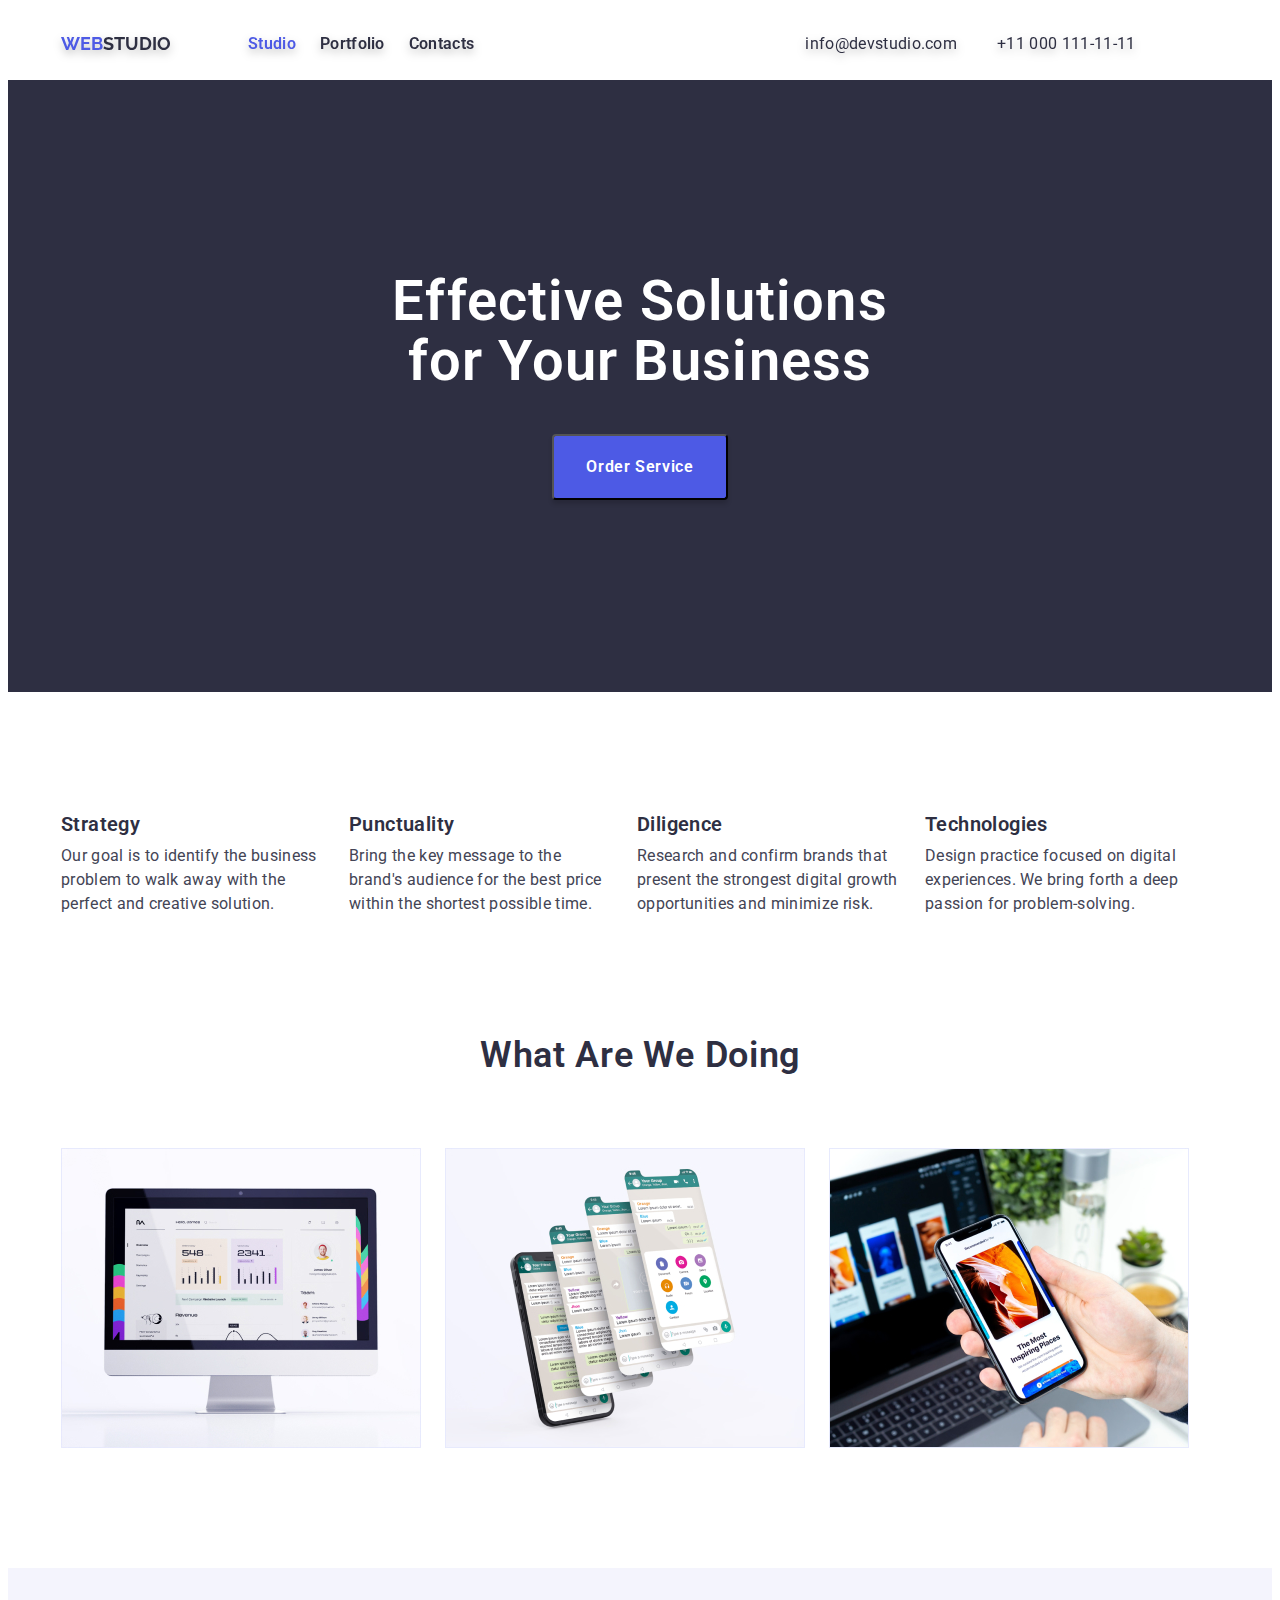
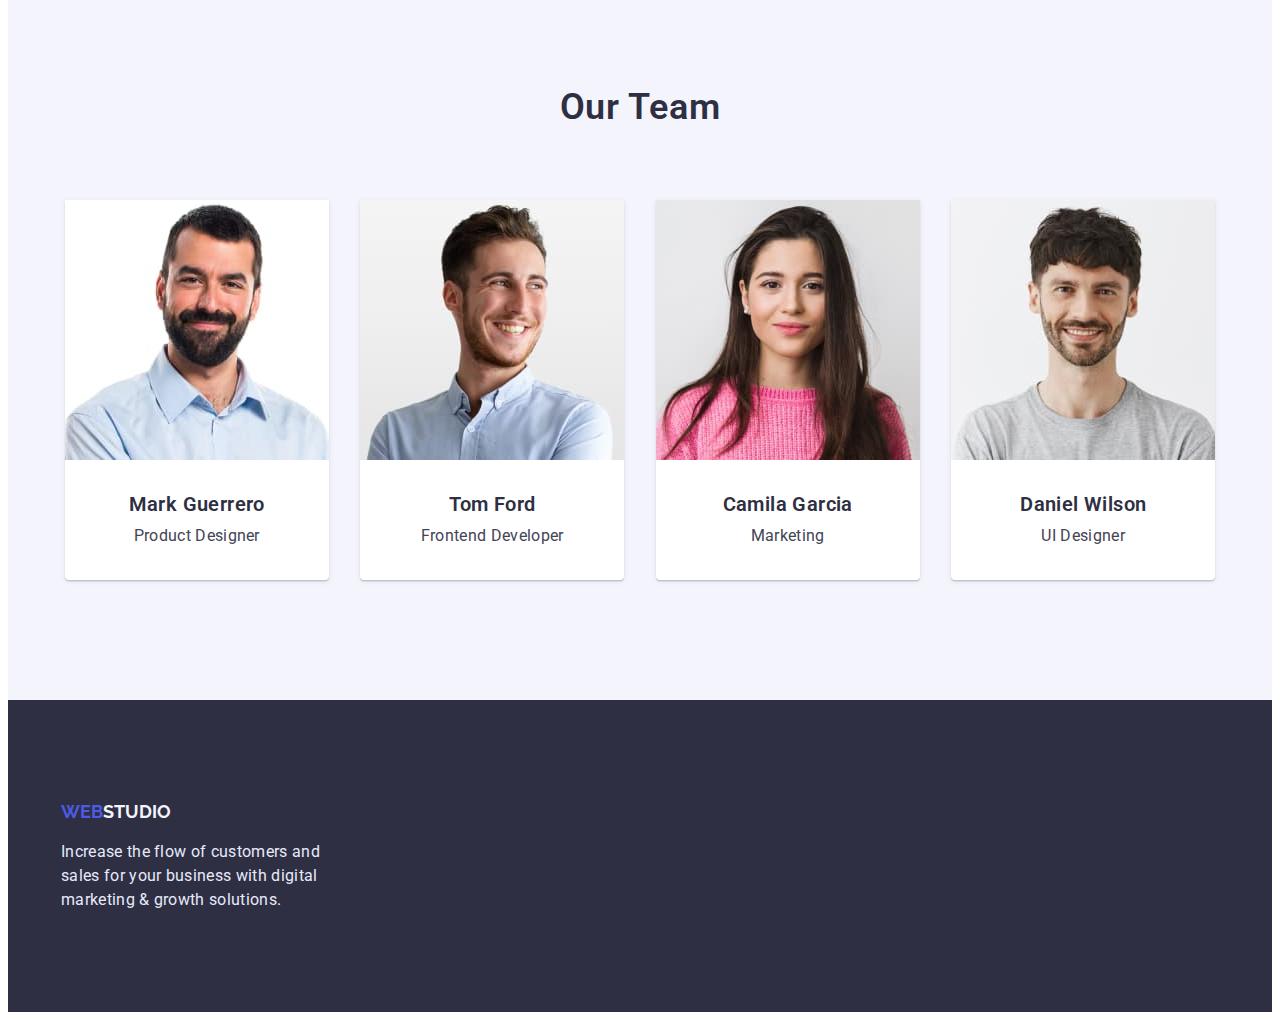
==== commit d9c630d7: "Second atempt" ====
--- a/index.html
+++ b/index.html
@@ -184,7 +184,7 @@
 
     <!-- FOOTER -->
 
-    <footer>
+    <footer class="footer">
       <div class="container container-footer">
         <a class="footer-logo" href="./index.html"><span>web</span>studio</a>
         <p class="tagline">
--- a/css/styles.css
+++ b/css/styles.css
@@ -84,7 +84,9 @@
   margin-left: 331px;
   align-items: center;
 }
-
+.auth-nav-link:first-child {
+  margin-right: 40px;
+}
 .auth-nav-link-item {
   padding-top: 24px;
   padding-bottom: 24px;
@@ -93,7 +95,7 @@
   font-size: 16px;
   line-height: 1.5;
   letter-spacing: 0.02em;
-  margin-right: 40px;
+  
 }
 .auth-nav a:hover,
 .auth-nav a:focus {
@@ -137,6 +139,7 @@
   background-color: var(--hover-button-color);
 }
 
+/* Main */
 /* ADVANTAGES */
 .feature-list {
   display: flex;
@@ -195,6 +198,9 @@
 .list-team-item {
   background-color: var(--first-background-color);
   margin: 0 auto;
+  box-shadow: 0px 1px 6px rgba(46, 47, 66, 0.08), 0px 1px 1px rgba(46, 47, 66, 0.16), 0px 2px 1px rgba(46, 47, 66, 0.08);
+border-radius: 0px 0px 4px 4px;
+
 }
 .section-title {
   color: var(--secondary-text-color);
@@ -224,13 +230,13 @@
   letter-spacing: 0.02em;
 }
 /* FOOTER */
-footer {
+.footer {
   background-color: var(--secondary-text-color);
-}
-.container-footer {
   padding-top: 100px;
   padding-bottom: 100px;
 }
+
+ 
 .footer-logo {
   font-family: "Raleway", sans-serif;
   font-weight: 700;
@@ -240,7 +246,7 @@
   color: var(--second-background-color);
 }
 .tagline {
-  padding-top: 16px;
+  margin-top: 16px;
   max-width: 264px;
   color: var(--footer-text-color);
   font-weight: 400;
@@ -256,18 +262,15 @@
     0px 1px 1px rgba(46, 47, 66, 0.16), 0px 1px 6px rgba(46, 47, 66, 0.08);
 }
 /* Filter */
-.container-filter {
-  padding-bottom: 120px;
-}
+
 .filter-list {
   display: flex;
   gap: 24px;
   justify-content: center;
-  margin-top: 96px;
   margin-bottom: 72px;
 }
 .filter-item button {
-  padding: 8px 16px;
+  padding: 12px 24px;
   background-color: var(--second-background-color);
   color: var(--accent-color);
   font-family: "Roboto", sans-serif;
@@ -302,12 +305,14 @@
   box-shadow: 0px 1px 6px rgba(46, 47, 66, 0.08);
   border-top: none;
 }
+
 .works-item h2 {
   color: var(--secondary-text-color);
   font-weight: 600;
   font-size: 20px;
   line-height: 1.2;
   letter-spacing: 0.02em;
+  margin-bottom: 8px;
 }
 .works-item p {
   color: var(--primary-text-color);
